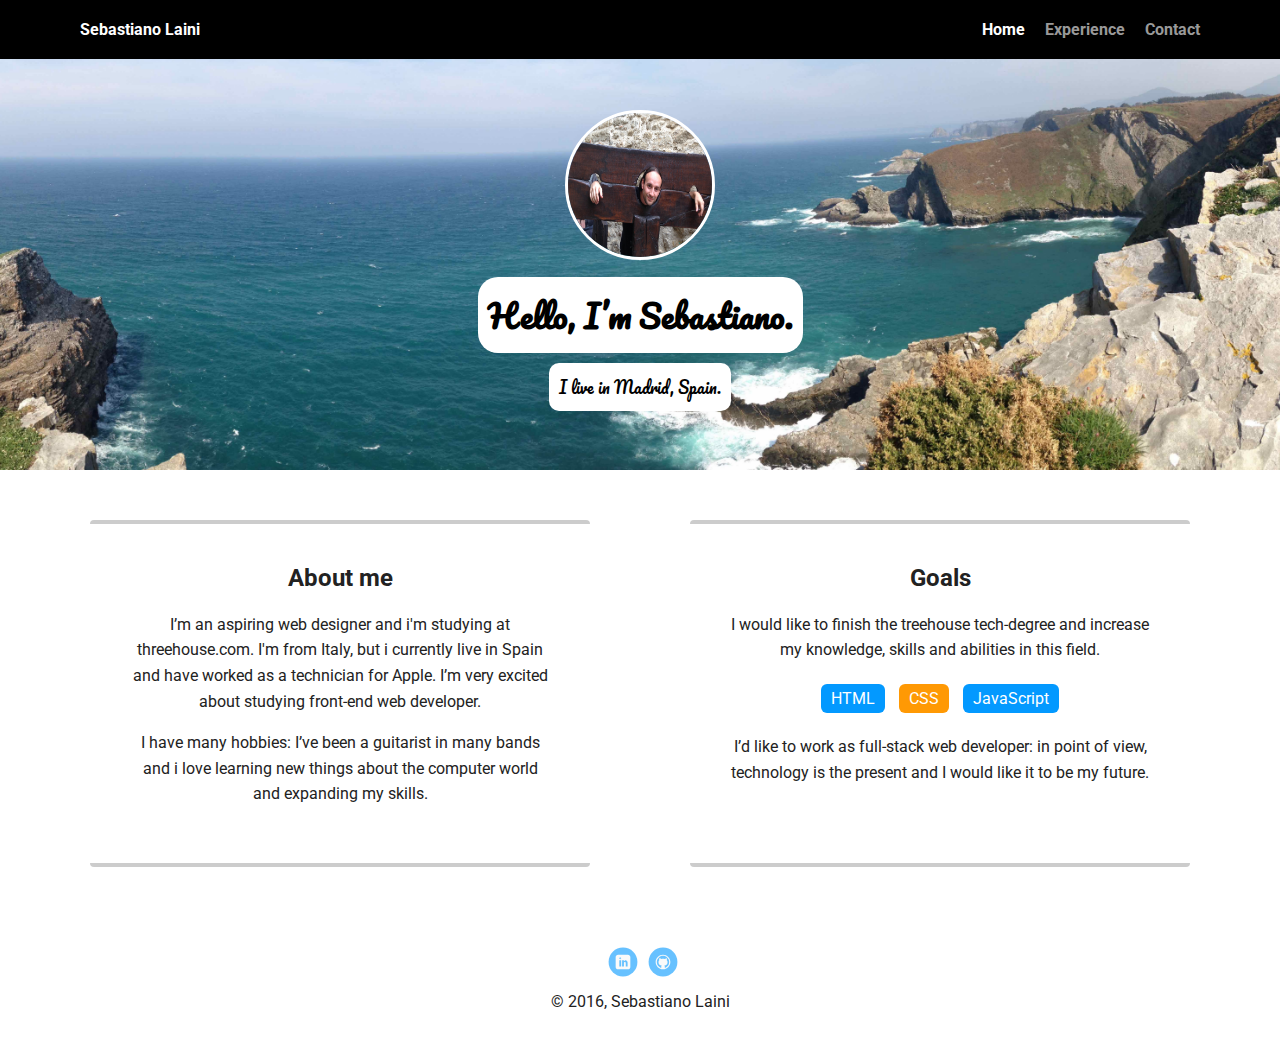
==== index.html @ ad74139a "gh pages" ====
<!doctype html>
<html lang="en">
<head>
  <meta charset="utf-8">
  <title>Sebastiano Laini's Profile</title>
  <link rel="stylesheet" href="css/normalize.css">
  <link rel="stylesheet" href="css/main.css">
  <link rel="stylesheet" href="css/responsive.css">
  <meta name="viewport" content="width=device-width, initial-scale=1.0">
  <link href="https://fonts.googleapis.com/css?family=Muli%7CRoboto:400,300,500,700,900" rel="stylesheet">
  <link href='https://fonts.googleapis.com/css?family=Pacifico' rel='stylesheet' type='text/css'>
  </head>
  <body>

    <div class="main-nav">
        <ul class="nav">
          <li class="name">Sebastiano Laini</li>
          <li><a href="index.html" class="selected">Home</a></li>
          <li><a href="experience.html">Experience</a></li>
          <li><a href="contact.html">Contact</a></li>
        </ul>
     </div>

    <header class="header header_a">
      <img src="images/me.jpg" alt="Sebastiano's profile photo" class="profile-image">
      <h1 class="tag name">Hello, I’m Sebastiano.</h1>
      <p class="tag location">I live in Madrid, Spain.</p>
    </header>

    <main class="flex">
      <div class="card">
        <h2>About me</h2>
        <p>I’m an aspiring web designer and i'm studying at threehouse.com. I'm from Italy, but i currently live in Spain and have worked as a technician for Apple. I’m very excited about studying front-end web developer.</p>
        <p>I have many hobbies: I’ve been a guitarist in many bands and i love learning new things about the computer world and expanding my skills.</p>
      </div> 

      <div class="card">
        <h2>Goals</h2>
        <p>I would like to finish the treehouse tech-degree and increase my knowledge, skills and abilities in this field.</p>
        <ul class="skills">
          <li>HTML</li>
          <li>CSS</li>
          <li>JavaScript</li>
        </ul>
        <p>I’d like to work as full-stack web developer: in point of view, technology is the present and I would like it to be my future.</p>
      </div> 

    </main>
    <footer class="foot">
      <ul>
        <li><a href="https://es.linkedin.com/in/sebastiano-laini-a9735589" class="social linkedin">LinkedIn</a></li>
        <li><a href="https://github.com/sebalaini" class="social github">Github</a></li>
      </ul>
      <p class="copyright">&copy; 2016, Sebastiano Laini</p>
    </footer>
  </body>
  </html>
---- css/main.css ----
/* Global Layout Set-up */

* { 
  box-sizing: border-box;
}
  
body {
  margin: 0;
  padding: 0;
  text-align: center;
  font-family: 'Roboto', sans-serif;
  color: #222;
  background: #fff;
}



/* Link Styles */

a {
  text-decoration: none;
  color: #999;
}

a.selected {
  color: #fff;
}

.nav a:hover {
  color: white
}

/* Navigation Styles */

.main-nav {
  width: 100%;
  background: black;
  min-height: 30px;
  padding: 10px;
  position: fixed;
  text-align: center;
}

.nav {
  display: flex;
  justify-content: space-around;
  font-weight: 700;
  list-style-type: none;
  margin: 0 auto;
  padding: 0;
}

.nav .name {
    display: block;
    margin-right: auto;
    color: white;
}

.nav li {
  padding: 10px;
}



/* header */

.header_a {
  background: url('../images/asturia.jpg') no-repeat top center ;
}

.header_b {
  background: url('../images/buitrago.jpg') no-repeat top center ;
}

.header_c {
  background: url('../images/neila.jpg')no-repeat top center ;
}

.header {
  font-family: 'Pacifico' ,sans-serif;
  text-align: center;
  background-size: cover;
  overflow: hidden;
  padding-top: 60px;
}

header .profile-image {
  margin-top: 50px;
  width: 150px;
  height: 150px;
  border-radius: 50%;
  border: 3px solid #fff;
  transition: all .5s;
}

header .profile-image:hover {
  transform: scale(1.5) rotate(8deg);
}

.tag {
  background-color: #fff;
  color: black;
  padding: 10px;
  border-radius: 20px;
  display: table;
  margin: 10px auto;
} 

.location {
  background-color: #fff;
  color: black;
  border-radius: 10px;
}



/* body style */

.card {
  margin: 30px;
  padding: 20px 40px 40px;
  max-width: 500px;
  text-align: center;
  background: #fff;
}

.card:hover {
  border-color: #0038ff;
}

ul.skills {
  padding: 0;
  text-align: center;
}

.skills li {
  border-radius: 6px;
  display: inline-block;
  background: #ff9904;
  color: white;
  padding: 5px 10px;
  margin: 5px;
}

.skills li:nth-child(odd) {
  background: #0399ff;
}



/* footer */

.foot {
  clear: both;
}

footer {
  width: 100%;
  min-height: 30px;
  padding: 10px 20px 0px 20px;
}

footer .copyright {
  top: -8px;
  font-size: .75em;
}

footer ul {
  list-style-type: none;
  margin: 0;
  padding: 0;
}

footer ul li {
  display: inline-block;
}

a.social {
  display: inline-block;
  text-indent: -9999px;
  margin-left: 5px;
  width: 30px;
  height: 30px;
  background-size: 30px 30px;
  opacity: .6;
  transition: all .5s;
}

a.linkedin {
  background-image: url(../images/linkedin.svg);
}

a.github {
  background-image: url(../images/github.svg);
}

a.social:hover {
  opacity: 1;
}

.clearfix {
  clear: both;
}



/* contact page */

.mail {
  color: blue;
}
---- css/responsive.css ----
/* Styles for larger screens */

@media screen and (min-width: 720px) {
  
  .flex {
      display: -ms-flexbox;      /* TWEENER - IE 10 */
      display: flex; 
      max-width: 1200px;
      -ms-flex-pack: distribute;
      justify-content: space-around;
      margin: 0 auto;
  }

  header {
    min-height: 470px;
  }

  .nav {
    max-width: 1200px;
    padding: 0 30px;
  }

  main {
    padding-top: 20px;
  }

  main p {
    line-height: 1.6em;
  }

  footer {
    font-size: 1.3em;
    max-width: 1200px;
    margin: 40px auto;
  }

  .card {
  border-top: 4px solid #ccc;
  border-bottom: 4px solid #ccc;
  border-radius: 4px;
  transition: all .5s;
  }

}
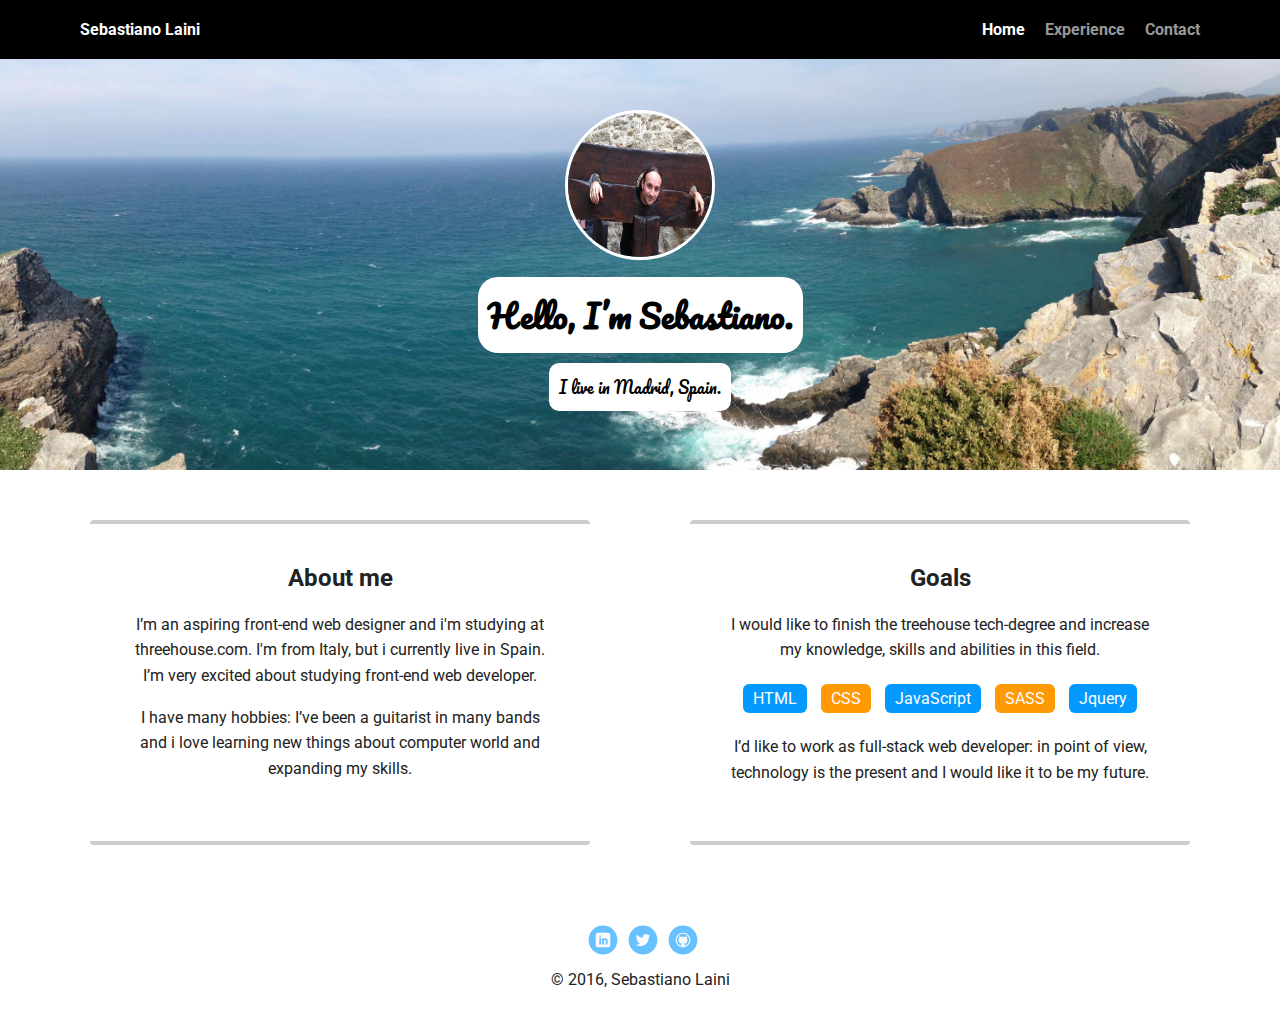
==== commit bb6f3ef9: "add twitter logo" ====
--- a/index.html
+++ b/index.html
@@ -30,8 +30,8 @@
     <main class="flex">
       <div class="card">
         <h2>About me</h2>
-        <p>I’m an aspiring web designer and i'm studying at threehouse.com. I'm from Italy, but i currently live in Spain and have worked as a technician for Apple. I’m very excited about studying front-end web developer.</p>
-        <p>I have many hobbies: I’ve been a guitarist in many bands and i love learning new things about the computer world and expanding my skills.</p>
+        <p>I’m an aspiring front-end web designer and i'm studying at threehouse.com. I'm from Italy, but i currently live in Spain. I’m very excited about studying front-end web developer.</p>
+        <p>I have many hobbies: I’ve been a guitarist in many bands and i love learning new things about computer world and expanding my skills.</p>
       </div> 
 
       <div class="card">
@@ -41,6 +41,8 @@
           <li>HTML</li>
           <li>CSS</li>
           <li>JavaScript</li>
+          <li>SASS</li>
+          <li>Jquery</li>
         </ul>
         <p>I’d like to work as full-stack web developer: in point of view, technology is the present and I would like it to be my future.</p>
       </div> 
@@ -49,6 +51,7 @@
     <footer class="foot">
       <ul>
         <li><a href="https://es.linkedin.com/in/sebastiano-laini-a9735589" class="social linkedin">LinkedIn</a></li>
+        <li><a href="https://twitter.com/SebastianoLaini" class="social twitter">Twitter</a></li>
         <li><a href="https://github.com/sebalaini" class="social github">Github</a></li>
       </ul>
       <p class="copyright">&copy; 2016, Sebastiano Laini</p>
--- a/css/main.css
+++ b/css/main.css
@@ -190,6 +190,10 @@
   background-image: url(../images/linkedin.svg);
 }
 
+a.twitter {
+  background-image: url(../images/twitter.svg);
+}
+
 a.github {
   background-image: url(../images/github.svg);
 }
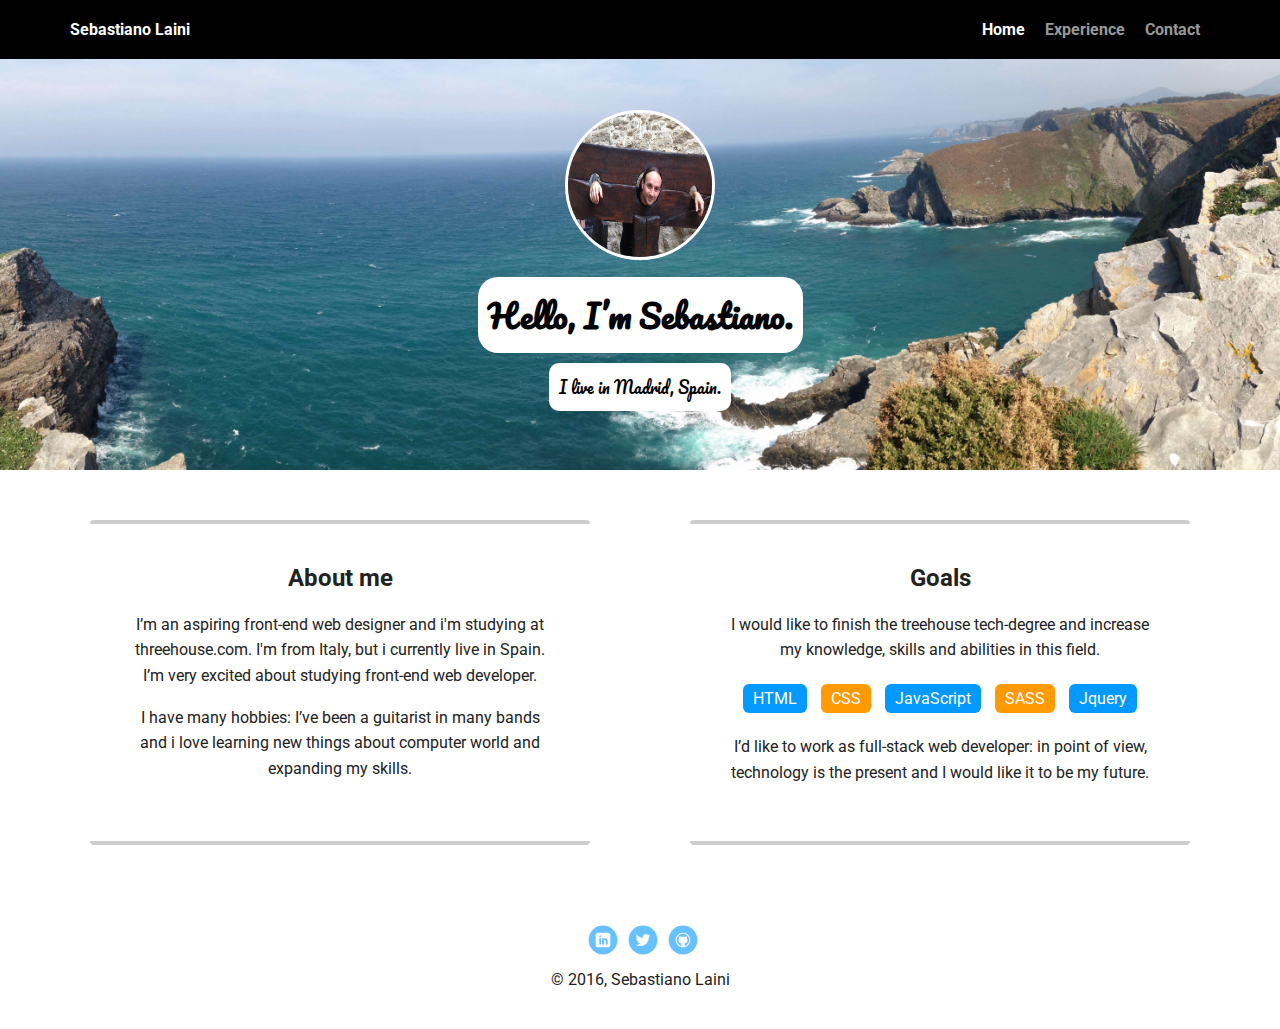
==== commit 6585ea3f: "final" ====
--- a/index.html
+++ b/index.html
@@ -23,37 +23,37 @@
 
     <header class="header header_a">
       <img src="images/me.jpg" alt="Sebastiano's profile photo" class="profile-image">
-      <h1 class="tag name">Hello, I’m Sebastiano.</h1>
+        <h1 class="tag name">Hello, I’m Sebastiano.</h1>
       <p class="tag location">I live in Madrid, Spain.</p>
     </header>
 
-    <main class="flex">
+  <main class="flex">
       <div class="card">
         <h2>About me</h2>
-        <p>I’m an aspiring front-end web designer and i'm studying at threehouse.com. I'm from Italy, but i currently live in Spain. I’m very excited about studying front-end web developer.</p>
+          <p>I’m an aspiring front-end web designer and i'm studying at threehouse.com. I'm from Italy, but i currently live in Spain. I’m very excited about studying front-end web developer.</p>
         <p>I have many hobbies: I’ve been a guitarist in many bands and i love learning new things about computer world and expanding my skills.</p>
       </div> 
 
       <div class="card">
         <h2>Goals</h2>
-        <p>I would like to finish the treehouse tech-degree and increase my knowledge, skills and abilities in this field.</p>
-        <ul class="skills">
-          <li>HTML</li>
-          <li>CSS</li>
-          <li>JavaScript</li>
-          <li>SASS</li>
-          <li>Jquery</li>
+          <p>I would like to finish the treehouse tech-degree and increase my knowledge, skills and abilities in this field.</p>
+            <ul class="skills">
+              <li>HTML</li>
+              <li>CSS</li>
+              <li>JavaScript</li>
+              <li>SASS</li>
+              <li>Jquery</li>
+            </ul>
+          <p>I’d like to work as full-stack web developer: in point of view, technology is the present and I would like it to be my future.</p>
+      </div> 
+  </main>
+
+    <footer class="foot">
+        <ul>
+          <li><a href="https://es.linkedin.com/in/sebastiano-laini-a9735589" class="social linkedin">LinkedIn</a></li>
+          <li><a href="https://twitter.com/SebastianoLaini" class="social twitter">Twitter</a></li>
+          <li><a href="https://github.com/sebalaini" class="social github">Github</a></li>
         </ul>
-        <p>I’d like to work as full-stack web developer: in point of view, technology is the present and I would like it to be my future.</p>
-      </div> 
-
-    </main>
-    <footer class="foot">
-      <ul>
-        <li><a href="https://es.linkedin.com/in/sebastiano-laini-a9735589" class="social linkedin">LinkedIn</a></li>
-        <li><a href="https://twitter.com/SebastianoLaini" class="social twitter">Twitter</a></li>
-        <li><a href="https://github.com/sebalaini" class="social github">Github</a></li>
-      </ul>
       <p class="copyright">&copy; 2016, Sebastiano Laini</p>
     </footer>
   </body>
--- a/css/main.css
+++ b/css/main.css
@@ -1,4 +1,6 @@
-/* Global Layout Set-up */
+/***************
+GENERAL
+***************/
 
 * { 
   box-sizing: border-box;
@@ -15,7 +17,9 @@
 
 
 
-/* Link Styles */
+/***************
+LINK
+***************/
 
 a {
   text-decoration: none;
@@ -30,7 +34,11 @@
   color: white
 }
 
-/* Navigation Styles */
+
+
+/***************
+NAV
+***************/
 
 .main-nav {
   width: 100%;
@@ -44,25 +52,30 @@
 .nav {
   display: flex;
   justify-content: space-around;
-  font-weight: 700;
+  font-weight: 300;
   list-style-type: none;
   margin: 0 auto;
   padding: 0;
 }
 
 .nav .name {
-    display: block;
-    margin-right: auto;
-    color: white;
+  display: block;
+  color: white;
 }
 
 .nav li {
   padding: 10px;
 }
 
-
-
-/* header */
+li.name {
+  padding: 10px 0;
+}
+
+
+
+/***************
+HEADER
+***************/
 
 .header_a {
   background: url('../images/asturia.jpg') no-repeat top center ;
@@ -104,17 +117,21 @@
   border-radius: 20px;
   display: table;
   margin: 10px auto;
+  width: 80%;
 } 
 
 .location {
   background-color: #fff;
   color: black;
   border-radius: 10px;
-}
-
-
-
-/* body style */
+  width: 80%;
+}
+
+
+
+/***************
+BODY
+***************/
 
 .card {
   margin: 30px;
@@ -122,10 +139,6 @@
   max-width: 500px;
   text-align: center;
   background: #fff;
-}
-
-.card:hover {
-  border-color: #0038ff;
 }
 
 ul.skills {
@@ -148,7 +161,9 @@
 
 
 
-/* footer */
+/***************
+FOOTER
+***************/
 
 .foot {
   clear: both;
@@ -208,10 +223,15 @@
 
 
 
-/* contact page */
+/***************
+CONTACT
+***************/
 
 .mail {
   color: blue;
 }
 
 
+
+
+
--- a/css/responsive.css
+++ b/css/responsive.css
@@ -1,14 +1,32 @@
-/* Styles for larger screens */
+/***************
+MEDIA QUERIES
+***************/
+
+@media screen and (min-width: 330px) {
+  .nav .name {
+    margin-right: auto;
+  }
+
+  .tag,
+  .location {
+    width: auto;
+  }
+  
+  .nav {
+    font-weight: 700;
+  }
+
+}
 
 @media screen and (min-width: 720px) {
   
   .flex {
-      display: -ms-flexbox;      /* TWEENER - IE 10 */
-      display: flex; 
-      max-width: 1200px;
-      -ms-flex-pack: distribute;
-      justify-content: space-around;
-      margin: 0 auto;
+    display: -ms-flexbox;      /* TWEENER - IE 10 */
+    display: flex; 
+    max-width: 1200px;
+    -ms-flex-pack: distribute;
+    justify-content: space-around;
+    margin: 0 auto;
   }
 
   header {
@@ -17,6 +35,7 @@
 
   .nav {
     max-width: 1200px;
+    font-weight: 700;
     padding: 0 30px;
   }
 
@@ -35,10 +54,10 @@
   }
 
   .card {
-  border-top: 4px solid #ccc;
-  border-bottom: 4px solid #ccc;
-  border-radius: 4px;
-  transition: all .5s;
+    border-top: 4px solid #ccc;
+    border-bottom: 4px solid #ccc;
+    border-radius: 4px;
+    transition: all .5s;
   }
 
 }